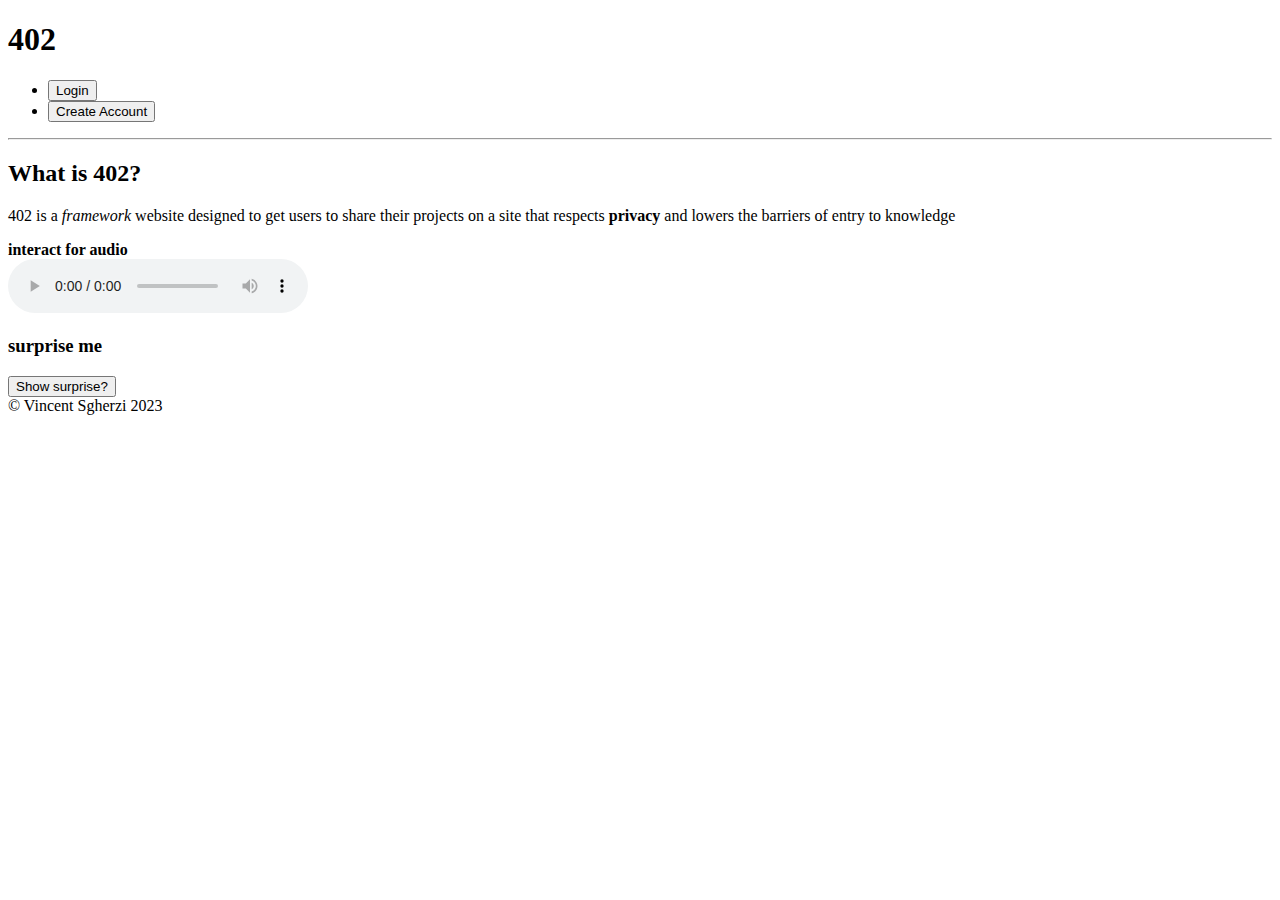
==== index.html @ e6c6cdfb "fixes" ====
<!DOCTYPE html>
<html lang="en">

<head>
    <meta charset="UTF-8">
    <meta name="viewport" content="width=device-width, initial-scale=1.0">
    <title>402</title>
    <script>
        //fake tracking script here
    </script>
   <link rel="shortcut icon" href="/media/favicon.ico">
</head>

<body>
    <header>
        <h1>402</h1>
        <nav>
            <ul>
                <li>
                    <form action="/login.html">
                        <button>Login</button>
                    </form>
                </li>
                <li>
                    <form action="/create.html">
                        <button>Create Account</button>
                    </form>
                </li>
            </ul>
        </nav>
    </header>
    <hr>

    <main>

        <section>
            <h2> What is 402?</h2>
            <p>402 is a <em>framework</em> website designed to get users to share their projects on a site that respects <strong>privacy</strong> and lowers the barriers of entry to
            knowledge</p>

            <b>interact for audio</b><br>
            <audio src="/media/speak.mp3" controls></audio>
        </section>

        <section>
            <h3> surprise me </h3>
            <button onClick="show()">Show surprise?</button>

            <template id="surprise"><p>a surprise</p></template>

            <script>
                function show() {
                  let templateSurprise = document.getElementById("surprise");
                  let surprise = document.createElement("div");
                  surprise.innerHTML = templateSurprise.innerHTML;
                  document.body.appendChild(surprise);
                }
              </script>
        </section>
    </main>

    <footer>© Vincent Sgherzi 2023</footer>
</body>

</html>
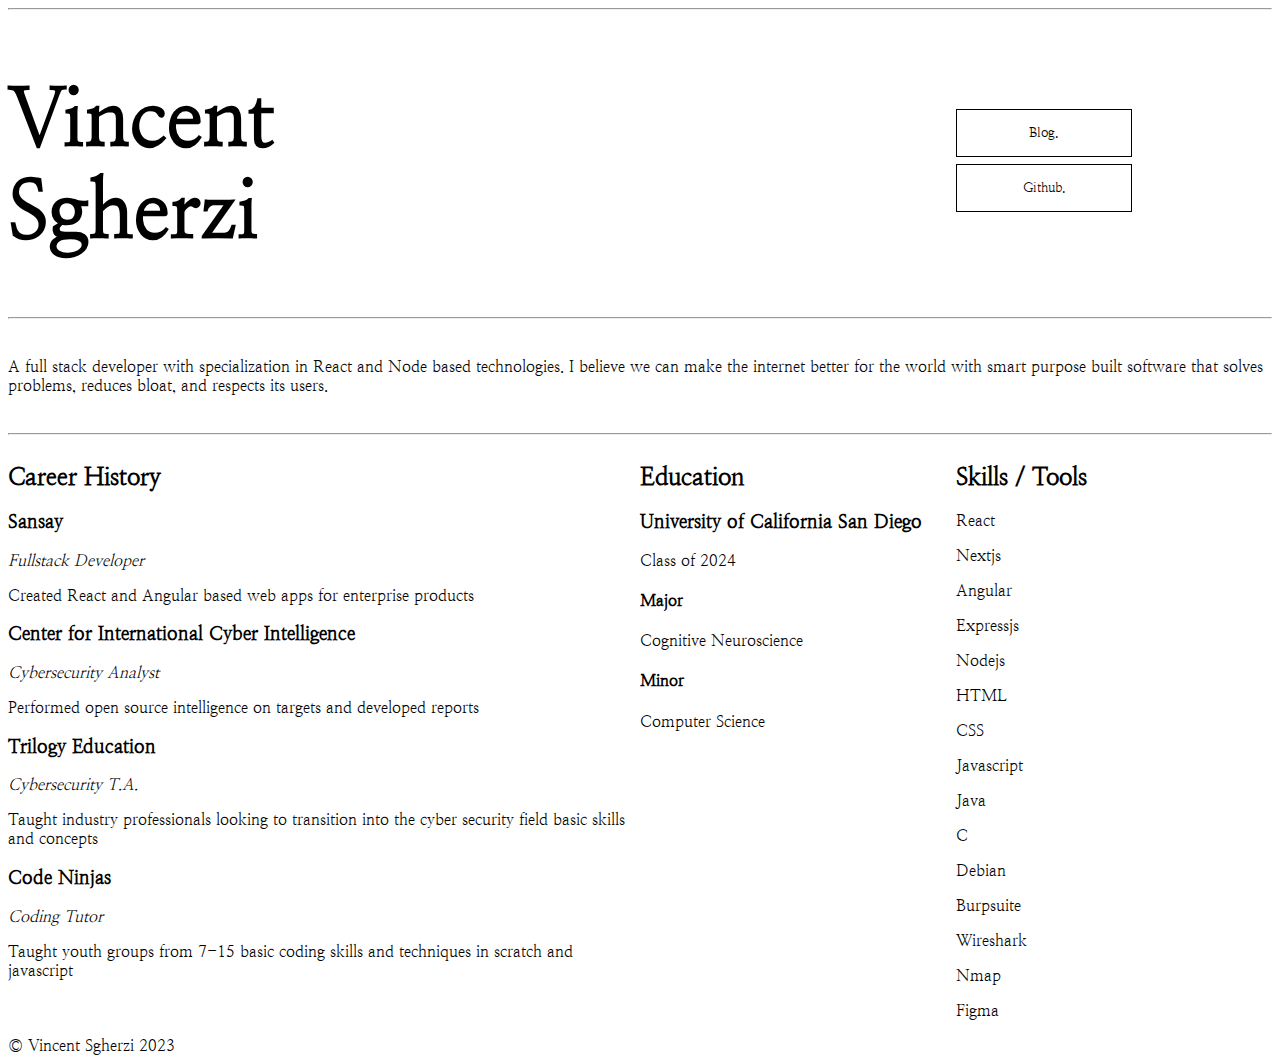
==== commit 286d5bcd: "first" ====
--- a/index.html
+++ b/index.html
@@ -4,59 +4,117 @@
 <head>
     <meta charset="UTF-8">
     <meta name="viewport" content="width=device-width, initial-scale=1.0">
-    <title>402</title>
+    <title>Vincent Sgherzi</title>
     <script>
         //fake tracking script here
     </script>
-   <link rel="shortcut icon" href="/media/favicon.ico">
+    <link rel="shortcut icon" href="/media/favicon.ico">
+    <link rel="stylesheet" href="main.css">
+    <style>
+        custom-grid {
+            display:  grid;
+            grid-template-columns: 2fr 1fr 1fr;
+        }
+    </style>
 </head>
 
 <body>
-    <header>
-        <h1>402</h1>
-        <nav>
-            <ul>
+    <hr>
+    <header class="header">
+        <h1 class="title">Vincent <br> Sgherzi</h1>
+
+        <nav class="headerNav">
+            <ul class="headerUl">
                 <li>
-                    <form action="/login.html">
-                        <button>Login</button>
+                    <form action="/blog.html">
+                        <button class="headerButton">Blog.</button>
                     </form>
                 </li>
                 <li>
-                    <form action="/create.html">
-                        <button>Create Account</button>
+                    <form action="https://github.com/vaguely-tagged">
+                        <button class="headerButton">Github.</button>
                     </form>
                 </li>
             </ul>
         </nav>
     </header>
-    <hr>
 
     <main>
+        <hr style="margin-bottom: 3%;">
+        <p>A full stack developer with specialization in React and Node based technologies. I believe we can make the
+            internet better for the world with smart purpose built software that solves problems, reduces bloat, and
+            respects its users.</p>
+            <hr style="margin-top: 3%;">
 
-        <section>
-            <h2> What is 402?</h2>
-            <p>402 is a <em>framework</em> website designed to get users to share their projects on a site that respects <strong>privacy</strong> and lowers the barriers of entry to
-            knowledge</p>
+        <custom-grid>
+            <section>
 
-            <b>interact for audio</b><br>
-            <audio src="/media/speak.mp3" controls></audio>
-        </section>
+                <h2>Career History</h2>
 
-        <section>
-            <h3> surprise me </h3>
-            <button onClick="show()">Show surprise?</button>
+                <section>
+                    <h3>Sansay</h3>
+                    <i>Fullstack Developer</i>
+                    <p>Created React and Angular based web apps for enterprise products</p>
+                </section>
 
-            <template id="surprise"><p>a surprise</p></template>
+                <section>
+                    <h3>Center for International Cyber Intelligence</h3>
+                    <i>Cybersecurity Analyst</i>
+                    <p>Performed open source intelligence on targets and developed reports</p>
+                </section>
 
-            <script>
-                function show() {
-                  let templateSurprise = document.getElementById("surprise");
-                  let surprise = document.createElement("div");
-                  surprise.innerHTML = templateSurprise.innerHTML;
-                  document.body.appendChild(surprise);
-                }
-              </script>
-        </section>
+                <section>
+                    <h3>Trilogy Education</h3>
+                    <i>Cybersecurity T.A.</i>
+                    <p>Taught industry professionals looking to transition into the cyber security field basic skills
+                        and
+                        concepts</p>
+                </section>
+
+                <section>
+                    <h3>Code Ninjas</h3>
+                    <i>Coding Tutor</i>
+                    <p>Taught youth groups from 7-15 basic
+                        coding skills and techniques in scratch and javascript</p>
+                </section>
+
+            </section>
+
+            <section>
+
+                <h2>Education</h2>
+                <h3>University of California San Diego</h3>
+                <p>Class of 2024</p>
+
+                <h4>Major</h4>
+                <p>Cognitive Neuroscience</p>
+
+                <h4>Minor</h4>
+                <p>Computer Science</p>
+
+            </section>
+
+            <section>
+
+                <h2>Skills / Tools</h2>
+                <p>React</p>
+                <p>Nextjs</p>
+                <p>Angular</p>
+                <p>Expressjs</p>
+                <p>Nodejs</p>
+                <p>HTML</p>
+                <p>CSS</p>
+                <p>Javascript</p>
+                <p>Java</p>
+                <p>C</p>
+                <p>Debian</p>
+                <p>Burpsuite</p>
+                <p>Wireshark</p>
+                <p>Nmap</p>
+                <p>Figma</p>
+
+            </section>
+        </custom-grid>
     </main>
 
     <footer>© Vincent Sgherzi 2023</footer>
--- a/main.css
+++ b/main.css
@@ -0,0 +1,58 @@
+@font-face {
+    font-family: "namun" ;
+    src: url(/media/Nanum_Myeongjo/NanumMyeongjo-Regular.ttf);
+    font-weight: normal;
+}
+
+*{
+    font-family: "namun", Fallback, 'Times New Roman', Times, serif; 
+}
+
+body{
+    animation: fade-in 2s ease-in-out;
+}
+
+@keyframes fade-in {
+    0% {
+      opacity: 0;
+      transform: scale(0.9);
+    }
+    50% {
+      opacity: 1;
+      transform: scale(1);
+    }
+    100% {
+      opacity: 1;
+      transform: scale(1);
+    }
+}
+
+.title {
+    font-size: 5rem;
+}
+
+.header{
+    display: grid;
+    grid-template-columns: 3fr 1fr;
+}
+
+.headerUl{
+    list-style-type: none;
+    margin: 0px;
+    padding: 0px;
+    align-self: center;
+}
+
+.headerButton{
+    border: 1px solid black;
+    background: transparent;
+    height: 3rem;
+    width: 11rem;
+    margin-bottom: 7px;
+    cursor: pointer;
+}
+
+.headerNav{
+    display: grid;
+}
+
